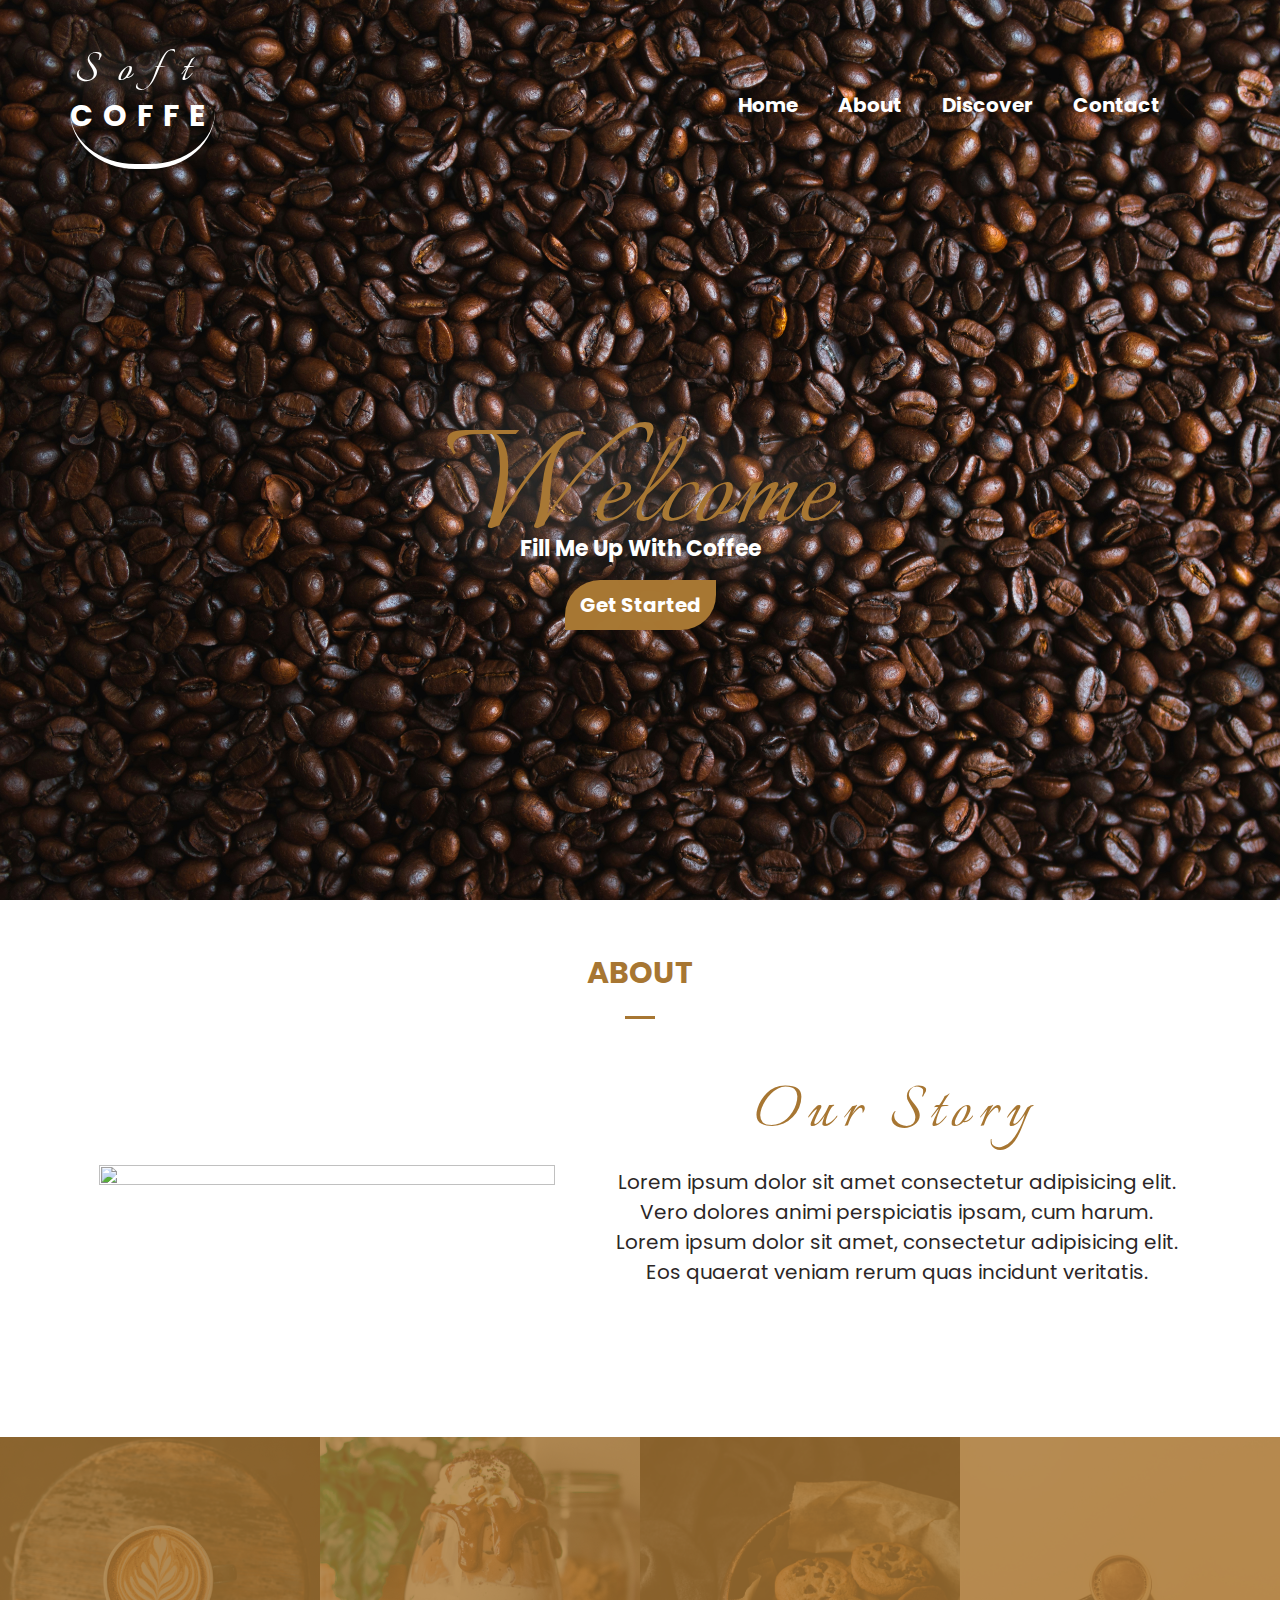
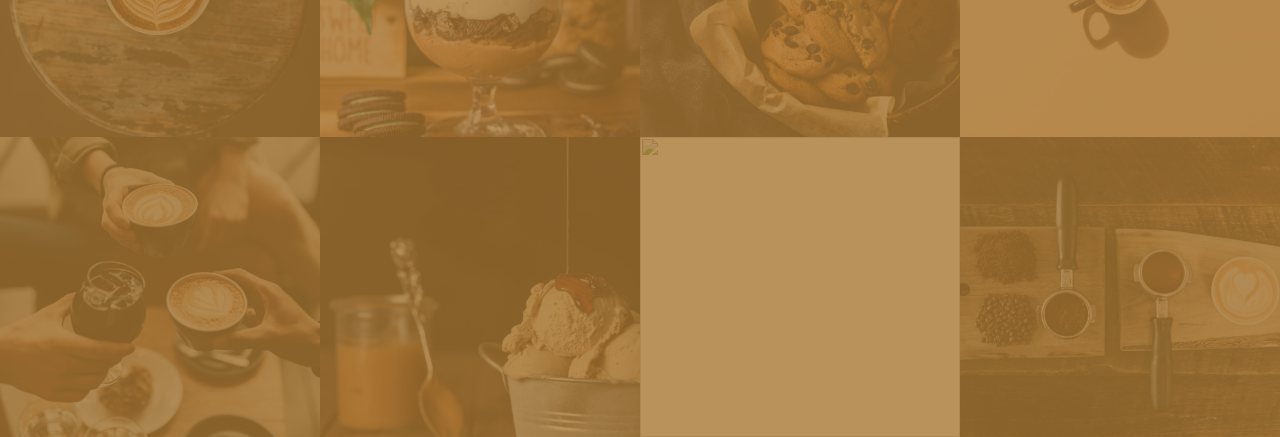
==== webSite/index.html @ a309d0b7 "Add files via upload" ====
<!DOCTYPE html>
<html lang="en">
  <head>
    <meta charset="UTF-8" />
    <meta name="viewport" content="width=device-width, initial-scale=1.0" />
    <title>Document</title>

    <link rel="stylesheet" href="style.css" />
    <link
      rel="stylesheet"
      href="https://cdnjs.cloudflare.com/ajax/libs/font-awesome/6.5.1/css/all.min.css"
      integrity="sha512-DTOQO9RWCH3ppGqcWaEA1BIZOC6xxalwEsw9c2QQeAIftl+Vegovlnee1c9QX4TctnWMn13TZye+giMm8e2LwA=="
      crossorigin="anonymous"
      referrerpolicy="no-referrer"
    />
  </head>
  <body>
    <!--?header start -->

    <header id="header">
      <div class="header">
        <div class="container">
          <div class="header-navbar">
            <div class="header-logo">
              <h2>Soft</h2>
              <h2>COFFE</h2>
            </div>
            <div class="header-menu">
              <ul>
                <li><a href="#">Home</a></li>
                <li><a href="#">About</a></li>
                <li><a href="#">Discover</a></li>
                <li><a href="#">Contact</a></li>
              </ul>
            </div>
          </div>
          <div class="header-text">
            <h1><span class="first-letter">W</span>elcome</h1>
            <h3>Fill Me Up With Coffee</h3>
            <a href="#" class="btn-coffee">Get Started</a>
          </div>
        </div>
      </div>
    </header>
    <!-- ?header finish -->
    <!-- ?about start -->
    <section id="about">
      <div class="about">
        <div class="container">
          <div class="about-tittle">
            <h2>ABOUT</h2>
          </div>
          <div class="about-content">
            <div class="about-img">
              <img src="/webSite/image/about-img2.jpg" alt="" />
            </div>
            <div class="about-text">
              <h4>Our Story</h4>
              <div id="asterix"><i class="fa-solid fa-asterisk"></i></div>
              <p>
                Lorem ipsum dolor sit amet consectetur adipisicing elit.<br />
                Vero dolores animi perspiciatis ipsam, cum harum. Lorem ipsum
                dolor sit amet, consectetur adipisicing elit. Eos quaerat veniam
                rerum quas incidunt veritatis.
              </p>
            </div>
          </div>
        </div>
      </div>
    </section>
    <!-- ?about finish -->
    <!-- ?portfolyo start -->
    <section id="portfolio">
      <div class="portfolio">
        <div class="portfolio-item">
          <img src="/webSite/image/1.jpg" alt="" />
          <div class="overlay">
            <i class="fa-solid fa-mug-hot"></i>
          </div>
        </div>
        <div class="portfolio-item">
          <img src="/webSite/image/5.jpg" alt="" />
          <div class="overlay">
            <i class="fa-solid fa-ice-cream"></i>
          </div>
        </div>
        <div class="portfolio-item">
          <img src="/webSite/image/3.jpg" alt="" />
          <div class="overlay">
            <i class="fa-solid fa-cookie-bite"></i>
          </div>
        </div>
        <div class="portfolio-item">
          <img src="/webSite/image/7.jpg" alt="" />
          <div class="overlay">
            <i class="fa-solid fa-mug-saucer"></i>
          </div>
        </div>
        <div class="portfolio-item">
          <img src="/webSite/image/2.jpg" alt="" />
          <div class="overlay">
            <i class="fa-solid fa-mug-hot"></i>
          </div>
        </div>
        <div class="portfolio-item">
          <img src="/webSite/image/6.jpg" alt="" />
          <div class="overlay">
            <i class="fa-solid fa-ice-cream"></i>
          </div>
        </div>
        <div class="portfolio-item">
          <img src="/webSite/image/4.jpg" alt="" />
          <div class="overlay">
            <i class="fa-solid fa-cookie-bite"></i>
          </div>
        </div>
        <div class="portfolio-item">
          <img src="/webSite/image/8.jpg" alt="" />
          <div class="overlay">
            <i class="fa-solid fa-mug-hot"></i>
          </div>
        </div>
      </div>
    </section>

    <script src="app.js"></script>
  </body>
</html>
---- webSite/style.css ----
/* #745b37
#5ba02
#2c2727 */

@import url('https://fonts.googleapis.com/css2?family=Dancing+Script:wght@500&family=Grape+Nuts&family=Montserrat&family=Poppins:ital,wght@0,100;0,200;0,300;0,400;0,500;0,600;0,700;0,800;0,900;1,100;1,200;1,300;1,400;1,500;1,600;1,700;1,800;1,900&display=swap');

@import url('https://fonts.googleapis.com/css2?family=Dancing+Script:wght@500&family=Grape+Nuts&family=Herr+Von+Muellerhoff&family=Montserrat&family=Poppins:ital,wght@0,100;0,200;0,300;0,400;0,500;0,600;0,700;0,800;0,900;1,100;1,200;1,300;1,400;1,500;1,600;1,700;1,800;1,900&display=swap');

@import url('https://fonts.googleapis.com/css2?family=Dancing+Script:wght@500&family=Grape+Nuts&family=Herr+Von+Muellerhoff&family=Italianno&family=Montserrat&family=Poppins:ital,wght@0,100;0,200;0,300;0,400;0,500;0,600;0,700;0,800;0,900;1,100;1,200;1,300;1,400;1,500;1,600;1,700;1,800;1,900&display=swap');
*,
*::before,
*::after{
    margin: 0;
    padding: 0;
    box-sizing: border-box;
    border: 0;
    font-family: "Poppins", sans-serif;
}

a,
a:link,
a:visited{
    text-decoration: none;
    outline: none;
    border: none;
    color: #fff;
}
ul,
li{
    list-style: none;
    margin: 0;
    padding: 0;
}
section,
span,
p{
    margin: 0;
    padding: 0;
    outline: none;
    border: none;
}

.container{
    max-width: 1170px;
    margin: 0 auto;
    padding: 0 15px;
}
.header{
    background: url(/webSite/image/bg-coffe.jpg);
    
    background-position: center;
    background-size:cover ;
    background-attachment: fixed;
    height: 100vh;

    
}
.header-navbar{
    display: flex;
    align-items: center;
    justify-content: space-between;
    color: #fff;
    padding: 40px 0;
}

.header-logo{
    text-align: center;
    border-bottom: 5px solid #ffffff;
    border-radius: 45%;  
    
}
.header-logo :first-child{
    font-family: "Italianno", cursive;
    letter-spacing: 20px;
    font-size: 50px;
    font-weight: lighter;
    text-shadow:0 0 25px #fff ;
    margin-bottom: -10px;
}
.header-logo h2{
    font-size: 30px;
    letter-spacing: 10px;
    margin-bottom: 25px;
}
ul{
    margin-right:50px ;
    display: flex;
}
li{
    margin-left:40px ;
}
a{
    font-weight: bold;
    font-size: 20px;
}

.header-text{
    color: #fff;
    position: absolute;
    top: 50%;
    left: 50%;
    transform: translateX(-50%);
    display: flex;
    align-items:center;
    justify-content: center;
    flex-direction: column;
    text-shadow: 0 0 100px #fff;
    
}
h1{
    font-size:8.5rem ;
    font-weight: 100;
    line-height: 0.5;
    letter-spacing: 2px;
    font-family: "Italianno", cursive;
    color: rgb(167, 118, 50);
    text-shadow: 0 0 100px #fff;

}

.first-letter{
    font-size: 10.3rem;
    font-family: "Italianno", cursive;
    
    

}
h3{
    margin-bottom: 15px;
    font-size: 22px;

}
.btn-coffee{
    display: block;
    background-color:rgb(167, 118, 50);
    padding: 10px 15px;
    border-top-left-radius :35px;
    border-bottom-right-radius: 35px;
    position: relative;
    overflow: hidden;
     
}
.btn-coffee:after{
    content: "BUY";
    position: absolute;
    top: 100%;
    left: 0;
    background-color: #fff;
    color: rgb(167, 118, 50);
    width: 100%;
    height:100%;
    display: flex;
    align-items: center;
    justify-content: center;
    transition: .5s;
}

.btn-coffee:hover::after{
    top: 0;
}

/* ?about start */
.about{
    margin-bottom: 150px;

}
.about-title{
    margin: 80px 0;

}
.about-tittle h2{
    width: 100%;
    text-align: center;
    margin: 50px auto;
    color:rgb(167, 118, 50) ;
    font-size: 30px;
    font-weight: 600px;
}
.about-tittle h2::after{
    content: "";
    width: 30px;
    height: 3px;
    background-color: rgb(167, 118, 50);
    margin: 20px auto;
    display: block;
}
.about-content{
    display: flex;
    align-items: center;
    justify-content: space-around;
}
.about-img{
    width: 40%;
   
}
.about-img img{
    width: 100%;
    height: 100%;
    object-fit: cover;
}
.about-text{
    width: 50%;
}
h4{
    margin-bottom: 10px;
    text-align: center;
    font-size: 70px;
    color: rgb(167, 118, 50) ;
    font-family: "Italianno", cursive;
    letter-spacing: 0.5rem;
    font-weight: lighter;
}
#asterix{
    color: rgb(167, 118, 50);
    margin-bottom: 10px;
    text-align: center;
    font-size: 50px;
}
.about-text p{
    font-size: 20px;
    text-align: center;
    color: #2c2727;
}

.portfolio{
    display: flex;
    flex-wrap: wrap;
}
.portfolio-item{
    width: 25%;
    height: 300px;
    overflow: hidden;
    position: relative;

}
.portfolio-item img{
    width: 100%;
    height: 100%;
    object-fit: cover;
}

.overlay{
    width: 100%;
    height: 100%;
    background-color: rgb(167, 118, 50);
    position: absolute;
    top: 0;
    left: 0;
    opacity: 0.8;
    color: #fff;
    font-size: 50px;
    display: flex;
    justify-content: center;
    align-items: center;
}
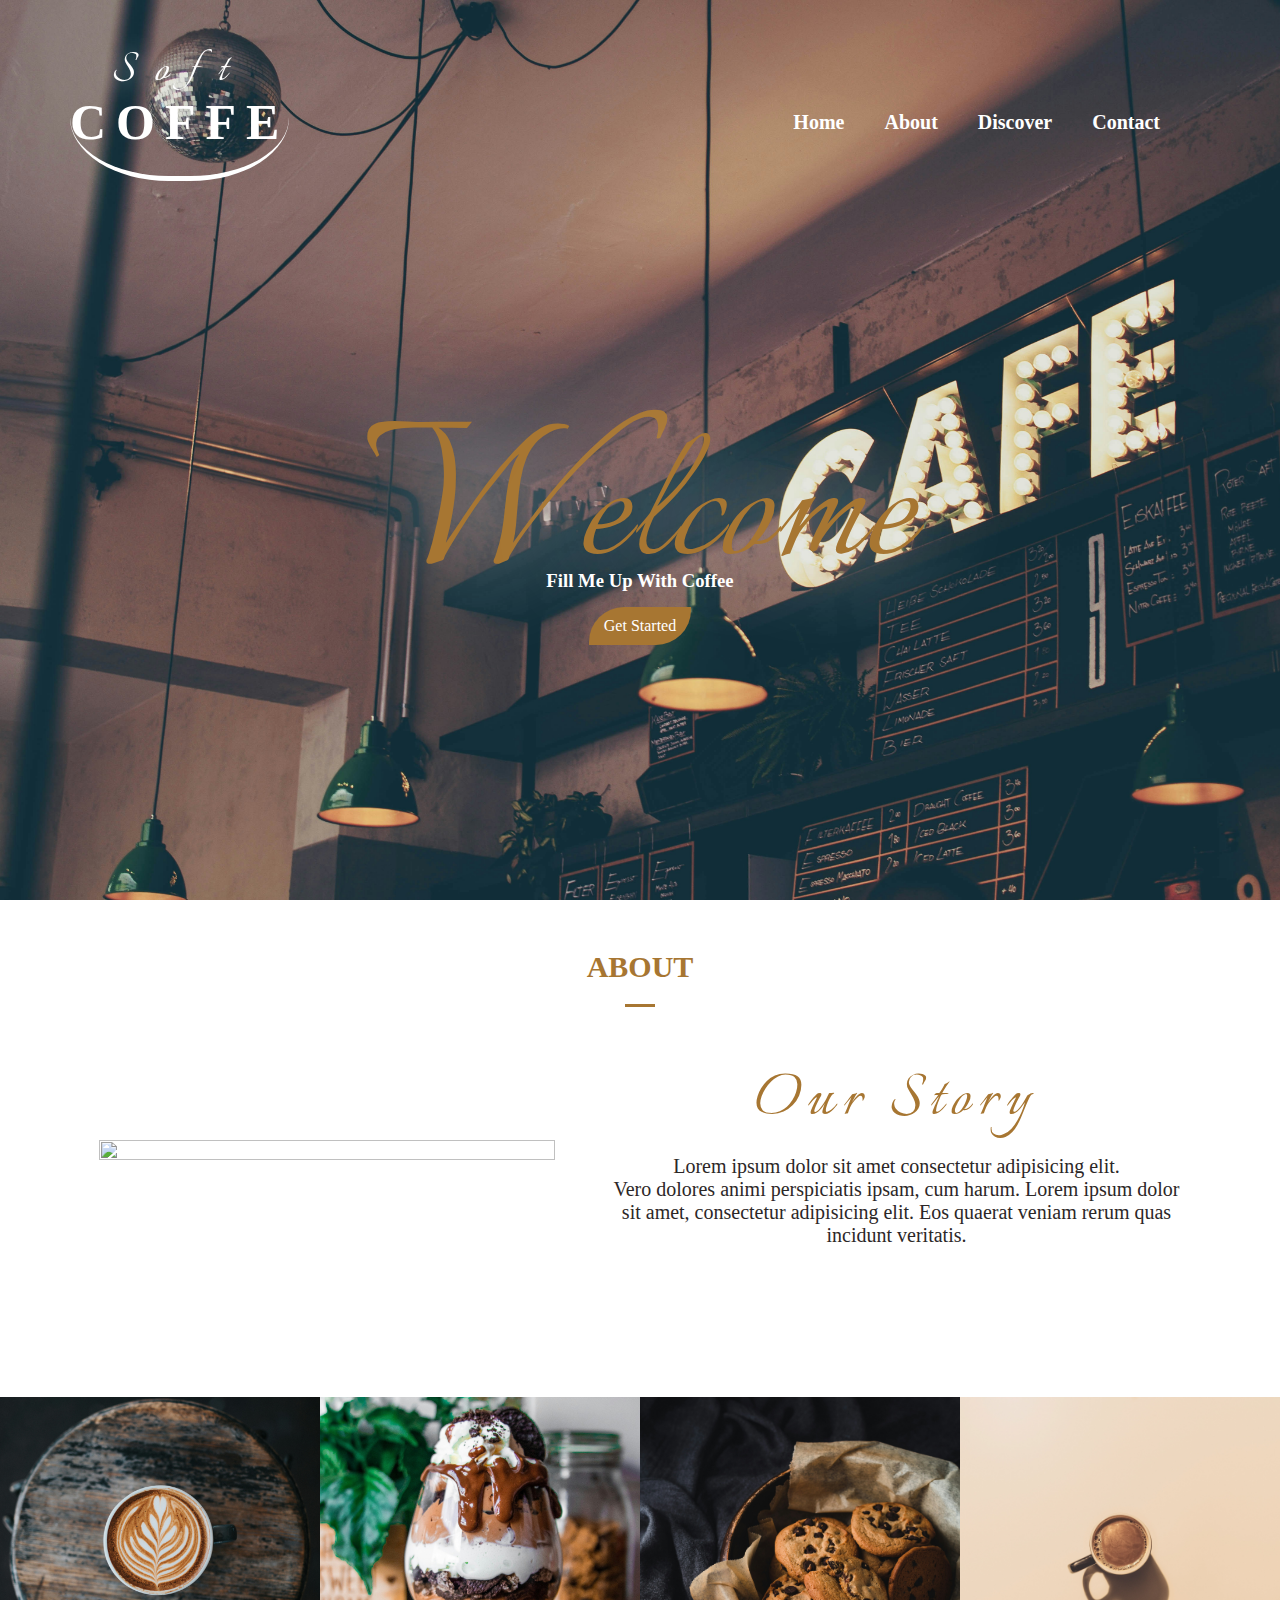
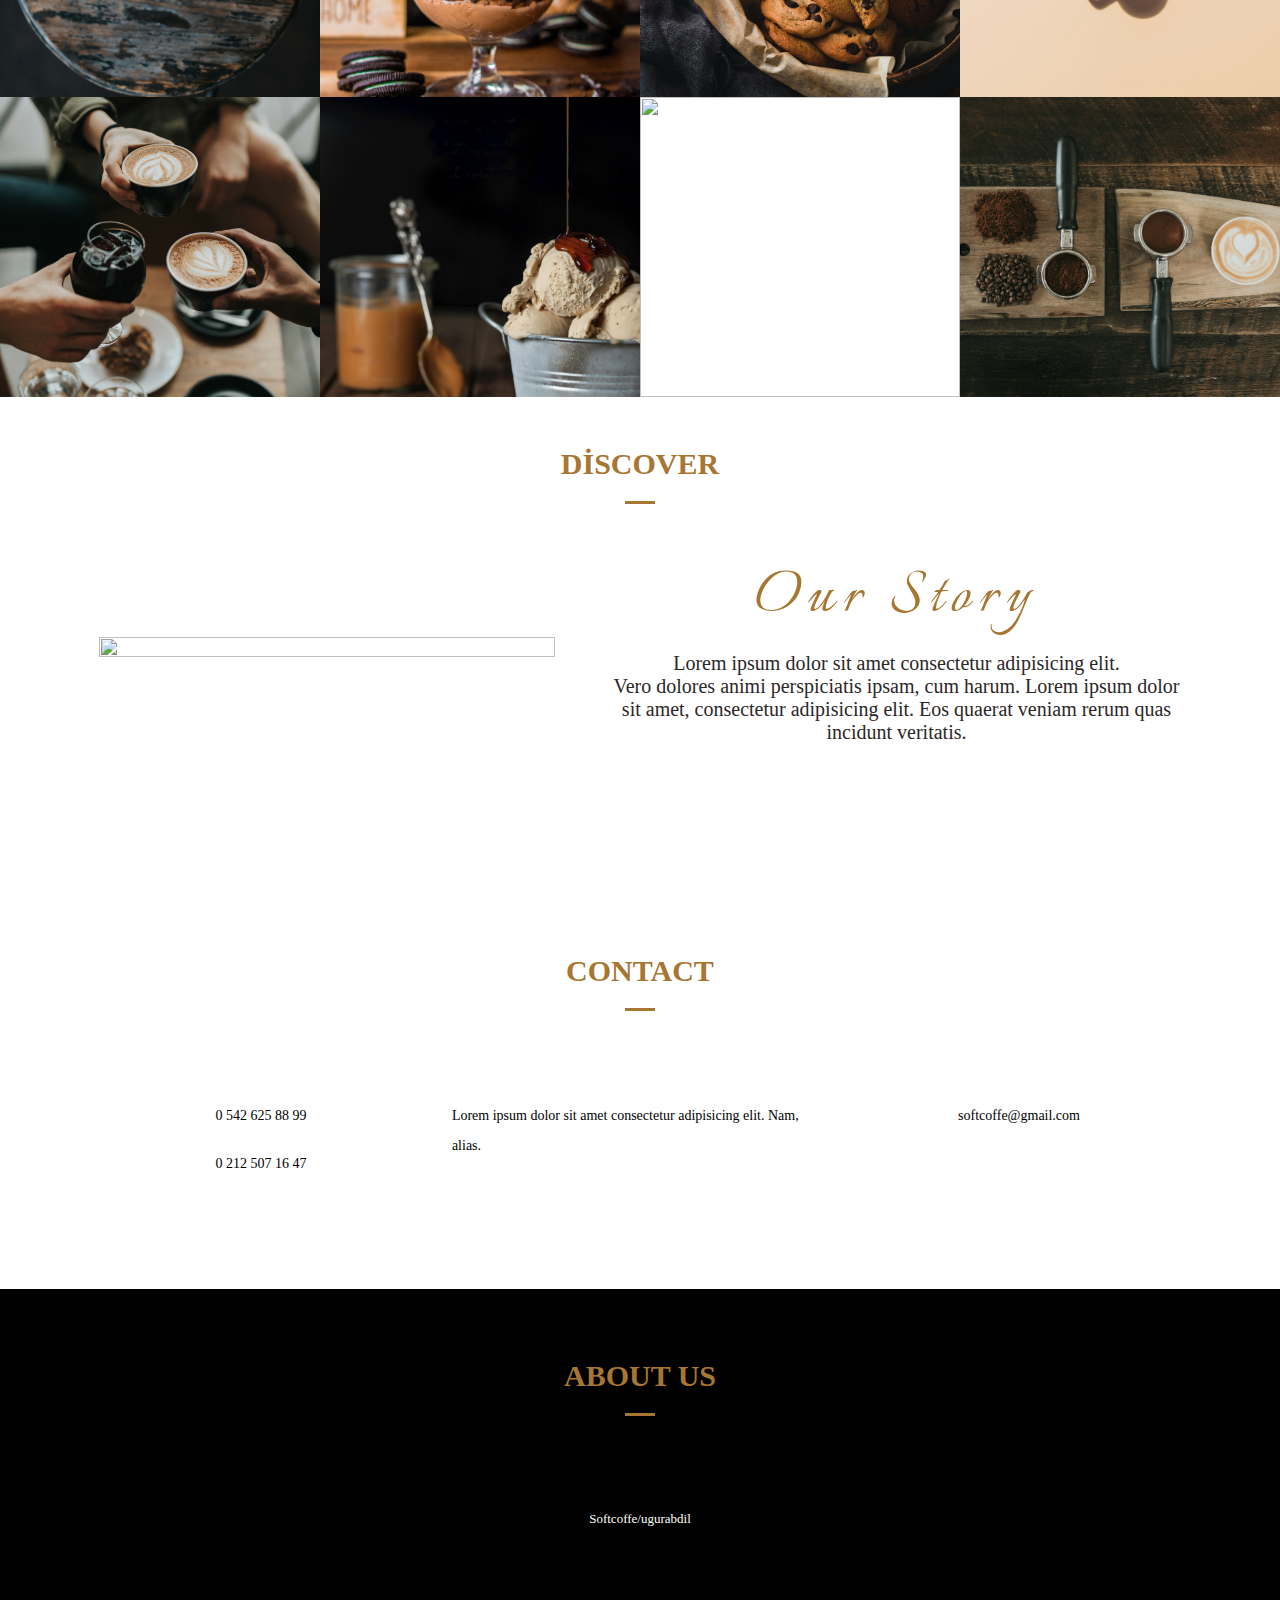
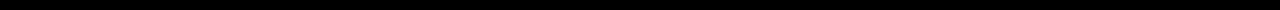
==== commit b9d820c5: "Add files via upload" ====
--- a/webSite/index.html
+++ b/webSite/index.html
@@ -4,15 +4,15 @@
     <meta charset="UTF-8" />
     <meta name="viewport" content="width=device-width, initial-scale=1.0" />
     <title>Document</title>
-
-    <link rel="stylesheet" href="style.css" />
+    <script src="https://unpkg.com/scrollreveal"></script>
     <link
       rel="stylesheet"
-      href="https://cdnjs.cloudflare.com/ajax/libs/font-awesome/6.5.1/css/all.min.css"
-      integrity="sha512-DTOQO9RWCH3ppGqcWaEA1BIZOC6xxalwEsw9c2QQeAIftl+Vegovlnee1c9QX4TctnWMn13TZye+giMm8e2LwA=="
+      href="https://cdnjs.cloudflare.com/ajax/libs/font-awesome/6.5.0/css/all.min.css"
+      integrity="sha512-Avb2QiuDEEvB4bZJYdft2mNjVShBftLdPG8FJ0V7irTLQ8Uo0qcPxh4Plq7G5tGm0rU+1SPhVotteLpBERwTkw=="
       crossorigin="anonymous"
       referrerpolicy="no-referrer"
     />
+    <link rel="stylesheet" href="style.css" />
   </head>
   <body>
     <!--?header start -->
@@ -26,12 +26,13 @@
               <h2>COFFE</h2>
             </div>
             <div class="header-menu">
-              <ul>
-                <li><a href="#">Home</a></li>
-                <li><a href="#">About</a></li>
-                <li><a href="#">Discover</a></li>
-                <li><a href="#">Contact</a></li>
+              <ul id="menuitems">
+                <li><a href="#header">Home</a></li>
+                <li><a href="#about">About</a></li>
+                <li><a href="#discover">Discover</a></li>
+                <li><a href="#contact">Contact</a></li>
               </ul>
+              <i class="fa-solid fa-bars" id="menu-icon"></i>
             </div>
           </div>
           <div class="header-text">
@@ -51,10 +52,10 @@
             <h2>ABOUT</h2>
           </div>
           <div class="about-content">
-            <div class="about-img">
+            <div class="about-img anime-left">
               <img src="/webSite/image/about-img2.jpg" alt="" />
             </div>
-            <div class="about-text">
+            <div class="about-text anime-right">
               <h4>Our Story</h4>
               <div id="asterix"><i class="fa-solid fa-asterisk"></i></div>
               <p>
@@ -72,56 +73,166 @@
     <!-- ?portfolyo start -->
     <section id="portfolio">
       <div class="portfolio">
-        <div class="portfolio-item">
+        <div class="portfolio-item ani1">
           <img src="/webSite/image/1.jpg" alt="" />
           <div class="overlay">
             <i class="fa-solid fa-mug-hot"></i>
           </div>
         </div>
-        <div class="portfolio-item">
+        <div class="portfolio-item ani2">
           <img src="/webSite/image/5.jpg" alt="" />
-          <div class="overlay">
-            <i class="fa-solid fa-ice-cream"></i>
-          </div>
-        </div>
-        <div class="portfolio-item">
+          <div class="overlay"><i class="fa-solid fa-ice-cream"></i></div>
+        </div>
+        <div class="portfolio-item ani3">
           <img src="/webSite/image/3.jpg" alt="" />
-          <div class="overlay">
-            <i class="fa-solid fa-cookie-bite"></i>
-          </div>
-        </div>
-        <div class="portfolio-item">
+          <div class="overlay"><i class="fa-solid fa-cookie-bite"></i></div>
+        </div>
+        <div class="portfolio-item ani4">
           <img src="/webSite/image/7.jpg" alt="" />
-          <div class="overlay">
-            <i class="fa-solid fa-mug-saucer"></i>
-          </div>
-        </div>
-        <div class="portfolio-item">
+          <div class="overlay"><i class="fa-solid fa-mug-saucer"></i></div>
+        </div>
+        <div class="portfolio-item ani5">
           <img src="/webSite/image/2.jpg" alt="" />
-          <div class="overlay">
-            <i class="fa-solid fa-mug-hot"></i>
-          </div>
-        </div>
-        <div class="portfolio-item">
+          <div class="overlay"><i class="fa-solid fa-mug-hot"></i></div>
+        </div>
+        <div class="portfolio-item ani6">
           <img src="/webSite/image/6.jpg" alt="" />
-          <div class="overlay">
-            <i class="fa-solid fa-ice-cream"></i>
-          </div>
-        </div>
-        <div class="portfolio-item">
+          <div class="overlay"><i class="fa-solid fa-ice-cream"></i></div>
+        </div>
+        <div class="portfolio-item ani7">
           <img src="/webSite/image/4.jpg" alt="" />
-          <div class="overlay">
-            <i class="fa-solid fa-cookie-bite"></i>
-          </div>
-        </div>
-        <div class="portfolio-item">
+          <div class="overlay"><i class="fa-solid fa-cookie-bite"></i></div>
+        </div>
+        <div class="portfolio-item ani8">
           <img src="/webSite/image/8.jpg" alt="" />
-          <div class="overlay">
-            <i class="fa-solid fa-mug-hot"></i>
-          </div>
-        </div>
-      </div>
-    </section>
+          <div class="overlay"><i class="fa-solid fa-mug-saucer"></i></div>
+        </div>
+      </div>
+    </section>
+
+    <!-- ?discover start -->
+    <section id="discover">
+      <div class="about">
+        <div class="container">
+          <div class="about-tittle">
+            <h2>DİSCOVER</h2>
+          </div>
+          <div class="about-content">
+            <div class="about-img anime-left">
+              <img src="/webSite/image/menu.jpg" alt="" />
+            </div>
+            <div class="about-text anime-right">
+              <h4>Our Story</h4>
+              <div id="asterix"><i class="fa-solid fa-asterisk"></i></div>
+              <p>
+                Lorem ipsum dolor sit amet consectetur adipisicing elit.<br />
+                Vero dolores animi perspiciatis ipsam, cum harum. Lorem ipsum
+                dolor sit amet, consectetur adipisicing elit. Eos quaerat veniam
+                rerum quas incidunt veritatis.
+              </p>
+            </div>
+          </div>
+        </div>
+      </div>
+    </section>
+
+    <!-- ?contact start -->
+    <section id="contact">
+      <div class="contact">
+        <div class="container">
+          <div class="contact-title">
+            <h2>CONTACT</h2>
+          </div>
+          <div class="contact-content">
+            <div class="contact-item anime-top">
+              <i class="fa-solid fa-phone-flip"></i>
+              <p>0 542 625 88 99</p>
+              <br />
+              <p>0 212 507 16 47</p>
+            </div>
+
+            <div class="contact-item anime-bottom">
+              <i class="fa-solid fa-location-dot"></i>
+              <p>
+                Lorem ipsum dolor sit amet consectetur adipisicing elit. Nam,
+                alias.
+              </p>
+            </div>
+            <div class="contact-item anime-top">
+              <i class="fa-solid fa-envelope-open"></i>
+              <p>softcoffe@gmail.com</p>
+            </div>
+          </div>
+        </div>
+      </div>
+    </section>
+
+    <!--?footer start --->
+    <footer id="footer">
+      <div class="footer">
+        <div class="footer-content">
+          <div class="page-title">
+            <h2>ABOUT US</h2>
+          </div>
+          <div class="footer-copyright">
+            <p>Softcoffe/ugurabdil</p>
+          </div>
+          <nav class="footer-social">
+            <ul>
+              <li>
+                <a href="#"><i class="fa-brands fa-google-plus-g"></i></a>
+                <a href="#"><i class="fa-brands fa-linkedin-in"></i></a>
+                <a href="#"><i class="fa-brands fa-instagram"></i></a>
+              </li>
+            </ul>
+          </nav>
+        </div>
+      </div>
+    </footer>
+    <script>
+      window.sr = ScrollReveal();
+      sr.reveal(".anime-left", {
+        origin: "left",
+        duration: 1000,
+        distance: "25rem",
+        delay: 300,
+      });
+      sr.reveal(".anime-right", {
+        origin: "right",
+        duration: 1000,
+        distance: "25rem",
+        delay: 300,
+      });
+      sr.reveal(".anime-left", {
+        origin: "left",
+        duration: 1000,
+        distance: "25rem",
+        delay: 600,
+      });
+      sr.reveal(".anime-top", {
+        origin: "top",
+        duration: 1000,
+        distance: "25rem",
+        delay: 500,
+      });
+      sr.reveal(".anime-bottom", {
+        origin: "bottom",
+        duration: 1000,
+        distance: "25rem",
+        delay: 500,
+      });
+    </script>
+
+    <script>
+      ScrollReveal().reveal(".ani1", { delay: 250 });
+      ScrollReveal().reveal(".ani2", { delay: 500 });
+      ScrollReveal().reveal(".ani3", { delay: 750 });
+      ScrollReveal().reveal(".ani4", { delay: 1000 });
+      ScrollReveal().reveal(".ani5", { delay: 1250 });
+      ScrollReveal().reveal(".ani6", { delay: 1500 });
+      ScrollReveal().reveal(".ani7", { delay: 1750 });
+      ScrollReveal().reveal(".ani8", { delay: 2000 });
+    </script>
 
     <script src="app.js"></script>
   </body>
--- a/webSite/style.css
+++ b/webSite/style.css
@@ -14,7 +14,7 @@
     padding: 0;
     box-sizing: border-box;
     border: 0;
-    font-family: "Poppins", sans-serif;
+    
 }
 
 a,
@@ -59,8 +59,10 @@
     display: flex;
     align-items: center;
     justify-content: space-between;
+    
     color: #fff;
     padding: 40px 0;
+    
 }
 
 .header-logo{
@@ -78,18 +80,18 @@
     margin-bottom: -10px;
 }
 .header-logo h2{
-    font-size: 30px;
+    font-size: 50px;
     letter-spacing: 10px;
     margin-bottom: 25px;
 }
-ul{
+.header-menu ul{
     margin-right:50px ;
     display: flex;
 }
-li{
+.header-menu li{
     margin-left:40px ;
 }
-a{
+.header-menu a{
     font-weight: bold;
     font-size: 20px;
 }
@@ -108,26 +110,23 @@
     
 }
 h1{
-    font-size:8.5rem ;
+    font-size:12rem ;
     font-weight: 100;
     line-height: 0.5;
     letter-spacing: 2px;
     font-family: "Italianno", cursive;
     color: rgb(167, 118, 50);
-    text-shadow: 0 0 100px #fff;
+    text-shadow: 0px 0 100px #fff;
 
 }
 
 .first-letter{
-    font-size: 10.3rem;
+    font-size: 15rem;
     font-family: "Italianno", cursive;
-    
-    
-
 }
 h3{
     margin-bottom: 15px;
-    font-size: 22px;
+    font-size: px;
 
 }
 .btn-coffee{
@@ -188,6 +187,7 @@
     display: flex;
     align-items: center;
     justify-content: space-around;
+    flex-wrap: wrap;
 }
 .about-img{
     width: 40%;
@@ -231,26 +231,209 @@
     height: 300px;
     overflow: hidden;
     position: relative;
-
 }
 .portfolio-item img{
     width: 100%;
     height: 100%;
     object-fit: cover;
+    transition: .5s;
 }
 
 .overlay{
     width: 100%;
     height: 100%;
-    background-color: rgb(167, 118, 50);
+    background-color: #5b2a02;
     position: absolute;
-    top: 0;
+    top: 100%;
     left: 0;
     opacity: 0.8;
     color: #fff;
+    font-size: 60px;
+    display: flex;
+    justify-content: center;
+    align-items: center;
+    transition: .5s;
+}
+
+.portfolio-item:hover .overlay{
+    top: 0;
+}
+.portfolio-item:hover img{
+    transform: scale(1.1);
+}
+
+/* contact */
+
+.contact{
+    padding: 10px 0;
+}
+.contact h2{
+    width: 100%;
+    text-align: center;
+    margin: 50px auto;
+    color:rgb(167, 118, 50) ;
+    font-size: 30px;
+    font-weight: 600px;
+}
+.contact h2::after{
+    content: "";
+    width: 30px;
+    height: 3px;
+    background-color: rgb(167, 118, 50);
+    margin: 20px auto;
+    display: block;
+}
+
+.contact-content{
+    margin-top: 60px;
+    display: flex;
+    justify-content: space-evenly;
+}
+.contact-item{
+    display: flex;
+    align-items: center;
+    flex-basis: 33%;
+    margin-bottom: 100px;
+    flex-direction: column;
+}
+.contact-item i{
+    margin-bottom:30px;
     font-size: 50px;
-    display: flex;
+    color: #5b2a02;
+}
+
+.contact-item p{
+    font-size: 14px;
+    line-height: 30px;
+}
+
+/* footer*/
+.footer h2{
+    width: 100%;
+    text-align: center;
+    margin: 50px auto;
+    color:rgb(167, 118, 50) ;
+    font-size: 30px;
+    font-weight: 600px;
+    padding: 20px 0;
+}
+.footer h2::after{
+    content: "";
+    width: 30px;
+    height: 3px;
+    background-color: rgb(167, 118, 50);
+    margin: 20px auto;
+    display: block;
+}
+
+.footer{
+    background-color: black;
+
+}
+
+.footer p{
+    color: #fff;
+    text-align: center;
+    flex-basis: 55%;
+    line-height: 2;
+    font-size: 13px;
+    margin-bottom:20px ;
+}
+.footer-content{
+    display: flex;
+    align-items: center;
     justify-content: center;
-    align-items: center;
-}
-
+    flex-direction: column;
+}
+
+.footer-social i{
+    color: #fff;
+    font-size: 50px;
+    margin-bottom: 50px;
+    padding: 0 45px;
+}
+.footer-social:first-child{
+    margin-left: 80px;
+}
+
+#menu-icon{
+    font-size: 25px;
+    display: none;
+    margin-left: 20px;
+}
+
+@media only screen and (max-width:800px){
+    /* .header-logo{
+        display: flex;
+        align-items: center;
+        text-align: center;
+        justify-content: center;
+        flex-direction: column;
+        position: absolute;
+        top: 10px;
+        
+    } */
+    .header-menu ul{
+        display: flex;
+        align-items: center;
+        justify-content: center;
+        flex-direction: column;
+        position: absolute;
+        top: 200px;
+        left: 0;
+        background-color: #5b2a02cc;
+        width: 100%;   
+        overflow: hidden;
+        transition:max-height .5s ;
+    }
+    .header-menu ul li{
+        margin-right: 50px;
+        margin-top:5px ;
+    }
+    .header-menu a{
+        color: #fff;
+    }
+    .header-menu #menu-icon{
+        display: block;
+        cursor: pointer;
+        color: #fff;
+        
+    }
+    .header-text{
+        top: 60%;
+    }
+}
+
+@media only screen and (max-width:900px){
+    .about-img{
+        width: 100%;
+        margin-bottom: 30px;
+    }
+    .about-text{
+        width: 100%;
+    }
+}
+
+@media only screen and (max-width:900px){
+    .portfolio .portfolio-item{
+        flex-basis: 50%;
+    }
+}
+@media only screen and (max-width:550px){
+    .portfolio .portfolio-item{
+        flex-basis: 100%;
+    }
+}
+@media only screen and (max-width:800px){
+    .contact-content{
+        flex-direction: column;
+    }
+    .contact-item{
+        margin-top: 30px;
+    }
+    .contact-item p{
+        width: 100%;
+        text-align: center;
+    }
+
+}
